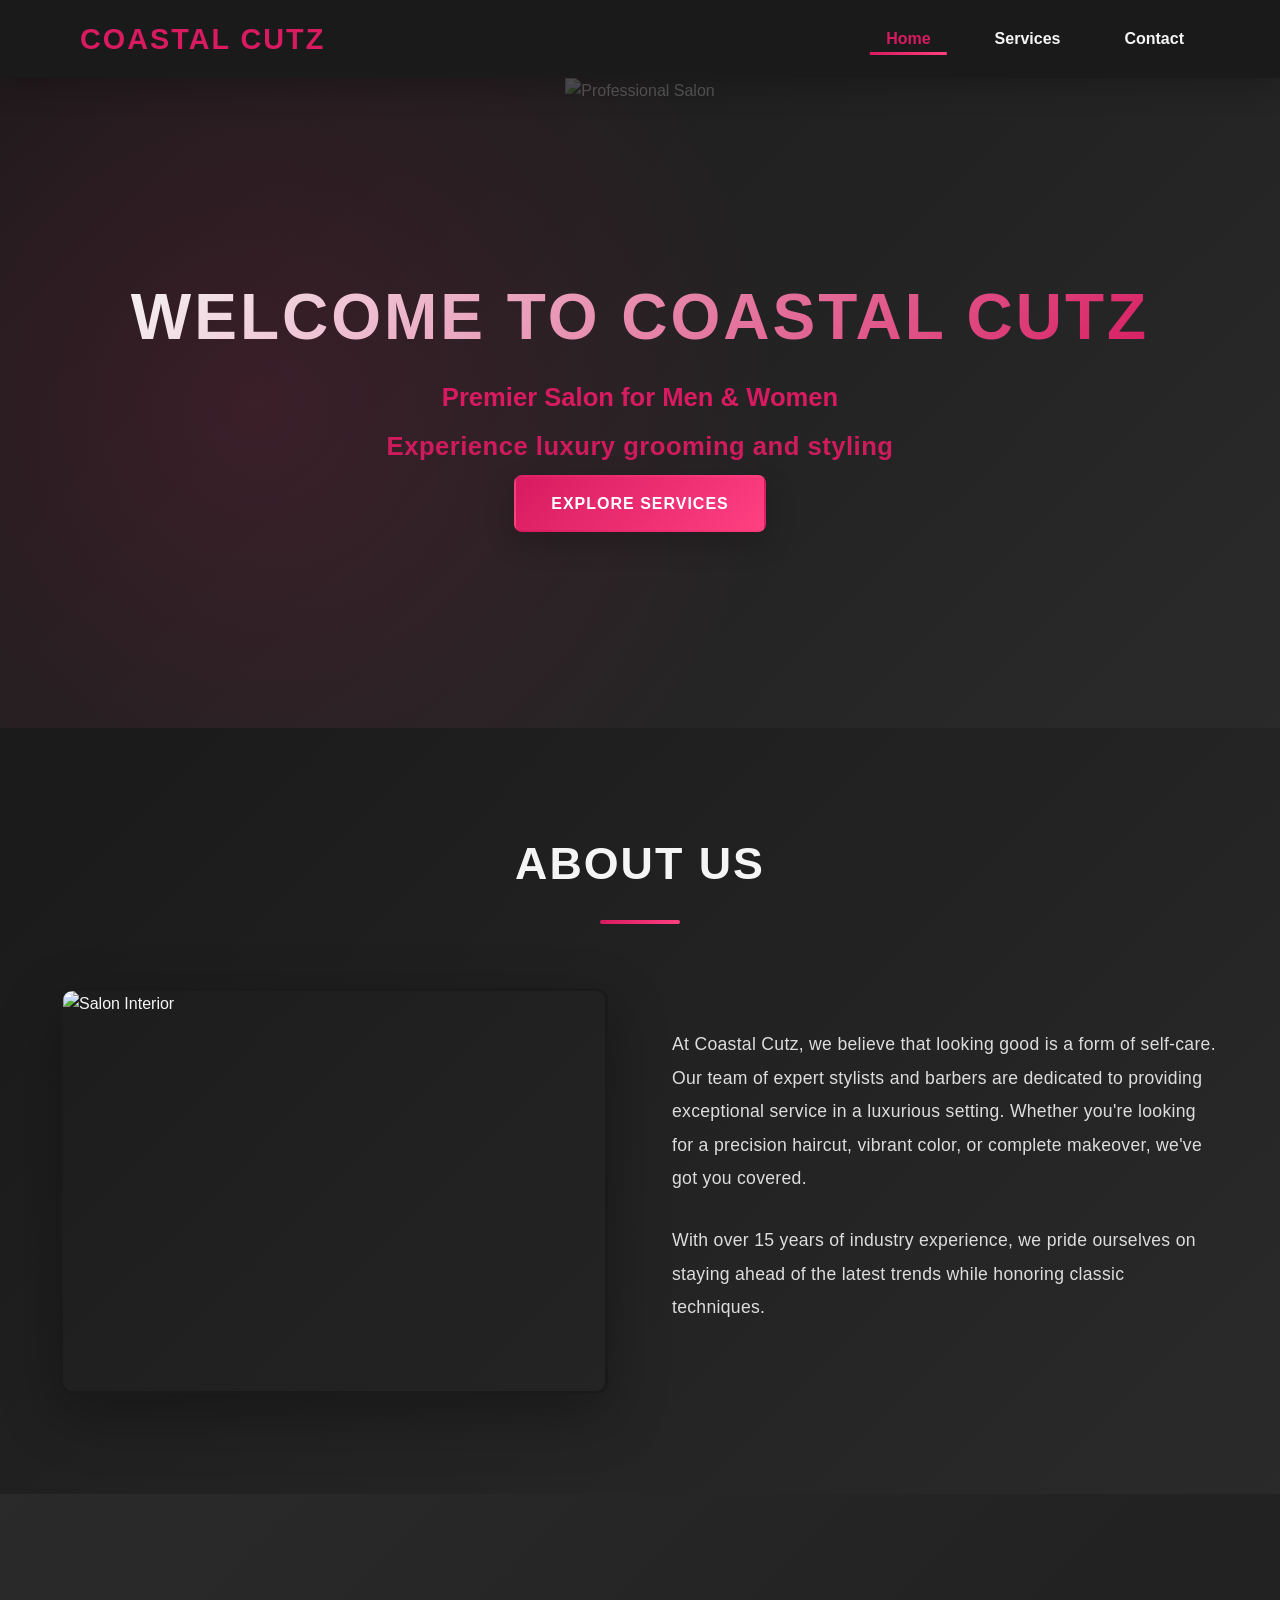
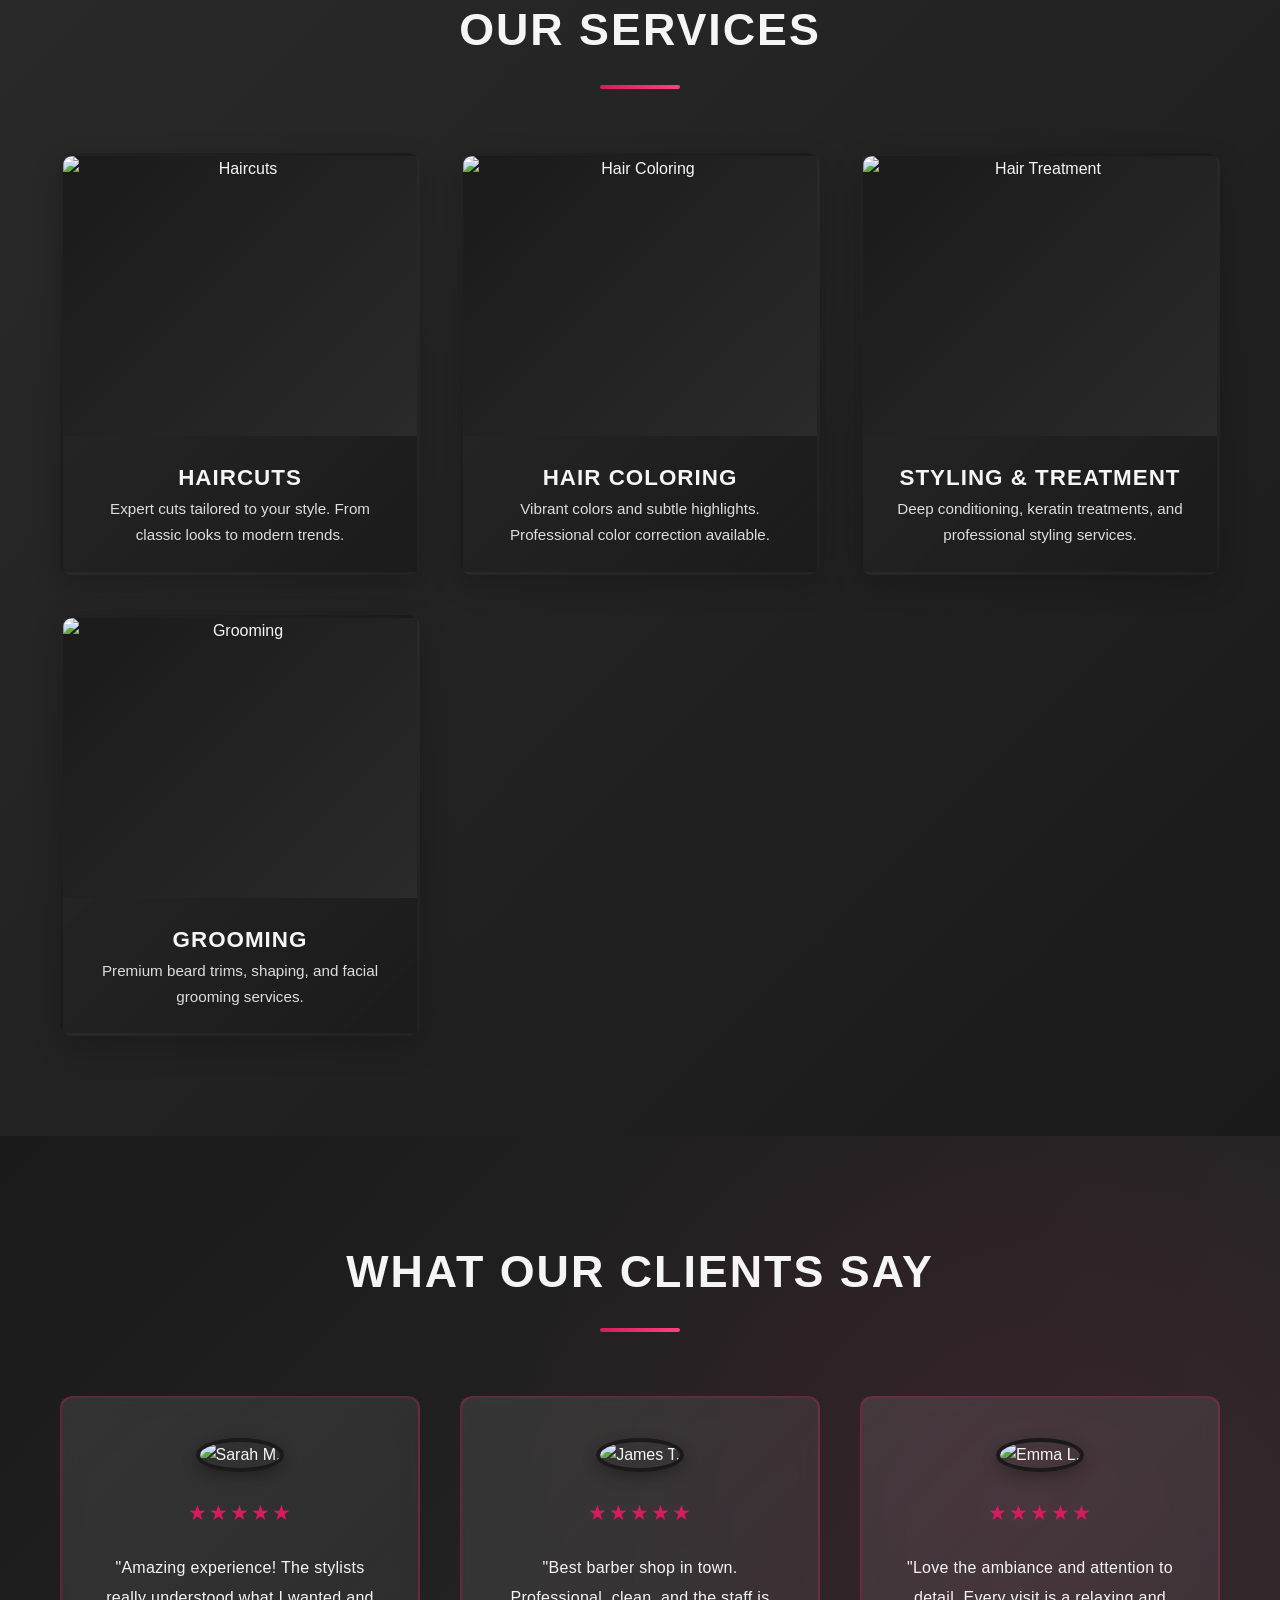
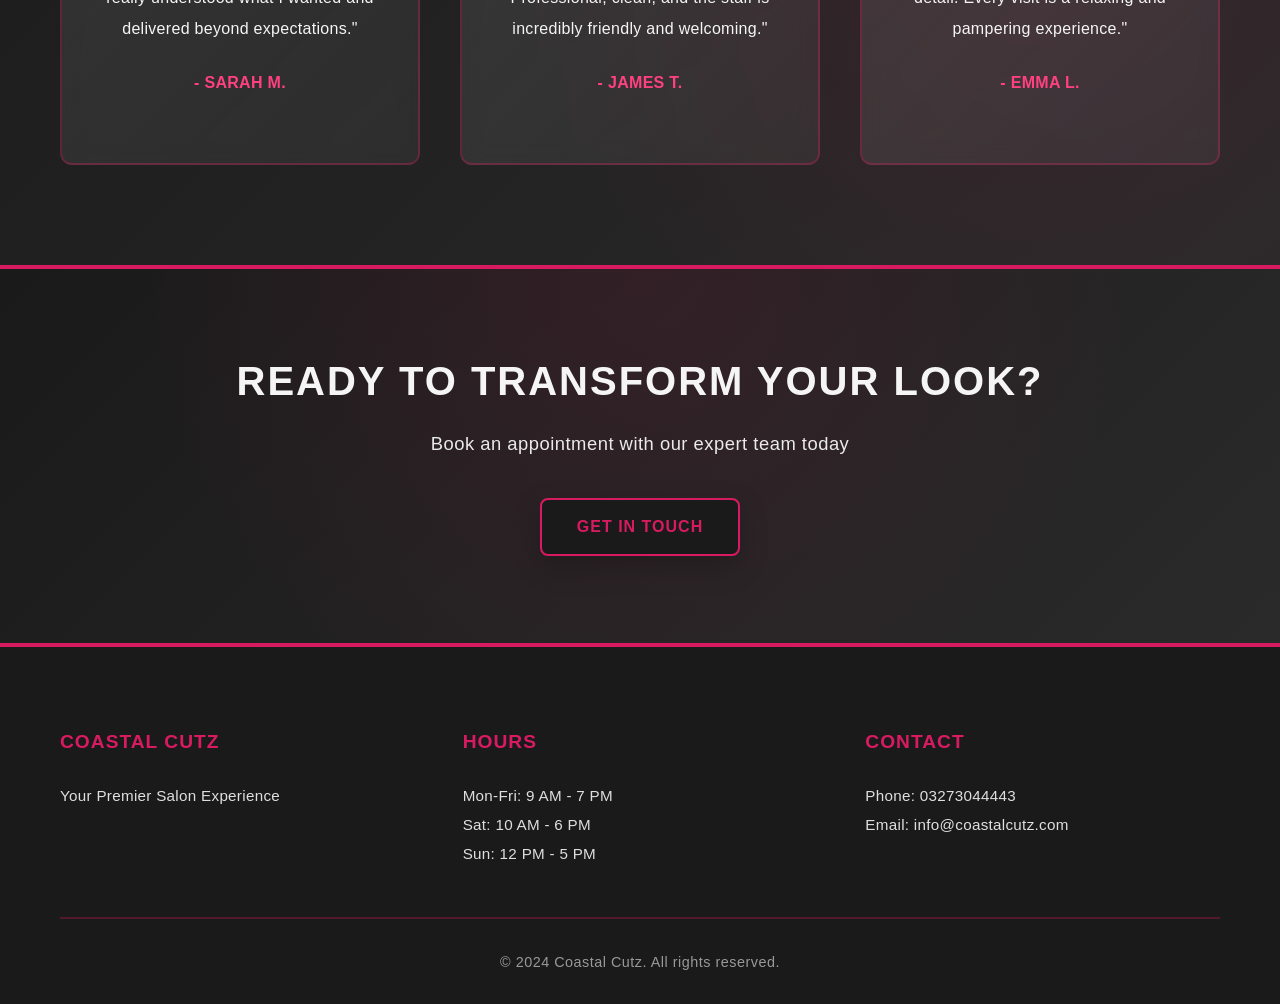
==== index.html @ 91ea7b41 "Add website files" ====
<!DOCTYPE html>
<html lang="en">
<head>
    <meta charset="UTF-8">
    <meta name="viewport" content="width=device-width, initial-scale=1.0">
    <title>Coastal Cutz - Premium Salon</title>
    <link rel="stylesheet" href="style.css">
</head>
<body>
    <!-- Navigation -->
    <nav class="navbar">
        <div class="container">
            <div class="nav-wrapper">
                <div class="logo">
                    <h1>Coastal Cutz</h1>
                </div>
                <ul class="nav-menu">
                    <li><a href="index.html" class="active">Home</a></li>
                    <li><a href="services.html">Services</a></li>
                    <li><a href="contact.html">Contact</a></li>
                </ul>
            </div>
        </div>
    </nav>

    <!-- Hero Section -->
    <section class="hero">
        <div class="hero-background">
            <img src="https://images.unsplash.com/photo-1521746727202-7d9c63fcb739?w=1200&h=600&fit=crop" alt="Professional Salon" class="hero-image">
        </div>
        <div class="hero-content">
            <h2>Welcome to Coastal Cutz</h2>
            <p>Premier Salon for Men & Women</p>
            <p class="hero-subtitle">Experience luxury grooming and styling</p>
            <a href="services.html" class="btn btn-primary">Explore Services</a>
        </div>
    </section>

    <!-- About Section -->
    <section class="about">
        <div class="container">
            <h2>About Us</h2>
            <div class="about-content">
                <div class="about-image">
                    <img src="https://encrypted-tbn0.gstatic.com/images?q=tbn:ANd9GcQ42-ff3yVaT649F2dZCMW-TjVse6VaEpoH-42T3iU068c9ODdJbqHAvAtZ&s=10" alt="Salon Interior" class="about-img">
                </div>
                <div class="about-text">
                    <p>At Coastal Cutz, we believe that looking good is a form of self-care. Our team of expert stylists and barbers are dedicated to providing exceptional service in a luxurious setting. Whether you're looking for a precision haircut, vibrant color, or complete makeover, we've got you covered.</p>
                    <p>With over 15 years of industry experience, we pride ourselves on staying ahead of the latest trends while honoring classic techniques.</p>
                </div>
            </div>
        </div>
    </section>

    <!-- Featured Services -->
    <section class="featured-services">
        <div class="container">
            <h2>Our Services</h2>
            <div class="services-grid">
                <div class="service-card">
                    <div class="service-image">
                        <img src="https://i0.wp.com/bekkybarber.com/ae/wp-content/uploads/sites/2/2023/09/Hair-cut-barber-shop-salon-scaled.jpg?fit=2560%2C1706&ssl=1" alt="Haircuts">
                    </div>
                    <h3>Haircuts</h3>
                    <p>Expert cuts tailored to your style. From classic looks to modern trends.</p>
                </div>
                <div class="service-card">
                    <div class="service-image">
                        <img src="https://static.vecteezy.com/system/resources/thumbnails/061/216/918/small/hair-coloring-process-takes-place-in-a-modern-salon-with-skilled-stylist-photo.jpg" alt="Hair Coloring">
                    </div>
                    <h3>Hair Coloring</h3>
                    <p>Vibrant colors and subtle highlights. Professional color correction available.</p>
                </div>
                <div class="service-card">
                    <div class="service-image">
                        <img src="https://encrypted-tbn0.gstatic.com/images?q=tbn:ANd9GcR7zD65cLt8cj9C5zn9Dy7eNEsxgOGthj_6JbbypFxTLQ&s=10" alt="Hair Treatment">
                    </div>
                    <h3>Styling & Treatment</h3>
                    <p>Deep conditioning, keratin treatments, and professional styling services.</p>
                </div>
                <div class="service-card">
                    <div class="service-image">
                        <img src="https://img.magnific.com/free-photo/man-barbershop-salon-doing-haircut-beard-trim_1303-20953.jpg?semt=ais_hybrid&w=740&q=80" alt="Grooming">
                    </div>
                    <h3>Grooming</h3>
                    <p>Premium beard trims, shaping, and facial grooming services.</p>
                </div>
            </div>
        </div>
    </section>

    <!-- Testimonials -->
    <section class="testimonials">
        <div class="container">
            <h2>What Our Clients Say</h2>
            <div class="testimonials-grid">
                <div class="testimonial-card">
                    <img src="https://images.unsplash.com/photo-1494790108377-be9c29b29330?w=100&h=100&fit=crop" alt="Sarah M." class="testimonial-avatar">
                    <div class="stars">★★★★★</div>
                    <p>"Amazing experience! The stylists really understood what I wanted and delivered beyond expectations."</p>
                    <p class="author">- Sarah M.</p>
                </div>
                <div class="testimonial-card">
                    <img src="https://images.unsplash.com/photo-1507003211169-0a1dd7228f2d?w=100&h=100&fit=crop" alt="James T." class="testimonial-avatar">
                    <div class="stars">★★★★★</div>
                    <p>"Best barber shop in town. Professional, clean, and the staff is incredibly friendly and welcoming."</p>
                    <p class="author">- James T.</p>
                </div>
                <div class="testimonial-card">
                    <img src="https://images.unsplash.com/photo-1438761681033-6461ffad8d80?w=100&h=100&fit=crop" alt="Emma L." class="testimonial-avatar">
                    <div class="stars">★★★★★</div>
                    <p>"Love the ambiance and attention to detail. Every visit is a relaxing and pampering experience."</p>
                    <p class="author">- Emma L.</p>
                </div>
            </div>
        </div>
    </section>

    <!-- CTA Section -->
    <section class="cta">
        <div class="container">
            <h2>Ready to Transform Your Look?</h2>
            <p>Book an appointment with our expert team today</p>
            <a href="contact.html" class="btn btn-secondary">Get In Touch</a>
        </div>
    </section>

    <!-- Footer -->
    <footer class="footer">
        <div class="container">
            <div class="footer-content">
                <div class="footer-section">
                    <h4>Coastal Cutz</h4>
                    <p>Your Premier Salon Experience</p>
                </div>
                <div class="footer-section">
                    <h4>Hours</h4>
                    <p>Mon-Fri: 9 AM - 7 PM<br>Sat: 10 AM - 6 PM<br>Sun: 12 PM - 5 PM</p>
                </div>
                <div class="footer-section">
                    <h4>Contact</h4>
                    <p>Phone: 03273044443<br>Email: info@coastalcutz.com</p>
                </div>
            </div>
            <div class="footer-bottom">
                <p>&copy; 2024 Coastal Cutz. All rights reserved.</p>
            </div>
        </div>
    </footer>
</body>
</html>
---- style.css ----
/* ===== Root Variables ===== */
:root {
    --primary-color: #1a1a1a;
    --secondary-color: #D81B60;
    --accent-color: #ff4081;
    --light-text: #f5f5f5;
    --dark-text: #333;
    --light-bg: #f9f9f9;
    --transition: all 0.3s cubic-bezier(0.25, 0.46, 0.45, 0.94);
    --shadow: 0 10px 30px rgba(0, 0, 0, 0.2);
    --shadow-lg: 0 20px 60px rgba(0, 0, 0, 0.3);
}

/* ===== Global Styles ===== */
* {
    margin: 0;
    padding: 0;
    box-sizing: border-box;
}

html {
    scroll-behavior: smooth;
}

body {
    font-family: 'Segoe UI', Tahoma, Geneva, Verdana, sans-serif;
    line-height: 1.6;
    color: var(--light-text);
    background-color: var(--primary-color);
    overflow-x: hidden;
}

.container {
    max-width: 1200px;
    margin: 0 auto;
    padding: 0 20px;
}

/* ===== Navigation ===== */
.navbar {
    background-color: var(--primary-color);
    padding: 1rem 0;
    position: sticky;
    top: 0;
    z-index: 1000;
    box-shadow: var(--shadow);
    transition: var(--transition);
}

.navbar:hover {
    box-shadow: var(--shadow-lg);
}

.nav-wrapper {
    display: flex;
    justify-content: space-between;
    align-items: center;
    max-width: 1200px;
    margin: 0 auto;
    padding: 0 20px;
}

.logo h1 {
    color: var(--secondary-color);
    font-size: 1.8rem;
    font-weight: 700;
    letter-spacing: 2px;
    text-transform: uppercase;
    transition: var(--transition);
}

.logo h1:hover {
    text-shadow: 0 0 10px var(--secondary-color);
    transform: scale(1.05);
}

.nav-menu {
    display: flex;
    list-style: none;
    gap: 2rem;
}

.nav-menu a {
    color: var(--light-text);
    text-decoration: none;
    font-weight: 600;
    padding: 0.5rem 1rem;
    border-bottom: 3px solid transparent;
    transition: var(--transition);
    position: relative;
}

.nav-menu a::after {
    content: '';
    position: absolute;
    bottom: 0;
    left: 50%;
    width: 0;
    height: 3px;
    background: linear-gradient(90deg, var(--secondary-color), var(--accent-color));
    transition: var(--transition);
    transform: translateX(-50%);
}

.nav-menu a:hover::after,
.nav-menu a.active::after {
    width: 100%;
}

.nav-menu a:hover,
.nav-menu a.active {
    color: var(--secondary-color);
}

/* ===== Hero Section ===== */
.hero {
    background: linear-gradient(135deg, var(--primary-color) 0%, #2a2a2a 100%);
    color: var(--light-text);
    padding: 120px 20px;
    text-align: center;
    position: relative;
    overflow: hidden;
    min-height: 650px;
    display: flex;
    align-items: center;
    justify-content: center;
}

.hero-background {
    position: absolute;
    top: 0;
    left: 0;
    right: 0;
    bottom: 0;
    overflow: hidden;
    z-index: 0;
}

.hero-image {
    width: 100%;
    height: 100%;
    object-fit: cover;
    object-position: center;
    opacity: 0.25;
    transition: var(--transition);
}

.hero:hover .hero-image {
    opacity: 0.35;
    transform: scale(1.05);
}

.hero::before {
    content: '';
    position: absolute;
    top: 0;
    left: 0;
    right: 0;
    bottom: 0;
    background: linear-gradient(135deg, rgba(26, 26, 26, 0.8) 0%, rgba(42, 42, 42, 0.8) 100%);
    z-index: 0;
}

.hero::after {
    content: '';
    position: absolute;
    top: 0;
    left: 0;
    right: 0;
    bottom: 0;
    background: radial-gradient(circle at 20% 50%, rgba(216, 27, 96, 0.15) 0%, transparent 50%);
    z-index: 0;
}

.hero-content {
    position: relative;
    z-index: 1;
    animation: slideUpIn 0.8s ease-out;
}

@keyframes slideUpIn {
    from {
        opacity: 0;
        transform: translateY(30px);
    }
    to {
        opacity: 1;
        transform: translateY(0);
    }
}

.hero h2 {
    font-size: 4rem;
    margin-bottom: 0.5rem;
    font-weight: 700;
    letter-spacing: 3px;
    text-transform: uppercase;
    background: linear-gradient(135deg, var(--light-text) 0%, var(--secondary-color) 100%);
    -webkit-background-clip: text;
    -webkit-text-fill-color: transparent;
    background-clip: text;
}

.hero p {
    font-size: 1.6rem;
    margin-bottom: 0.5rem;
    color: var(--secondary-color);
    font-weight: 600;
}

.hero-subtitle {
    font-size: 1.2rem;
    color: var(--light-text);
    margin-bottom: 2.5rem;
    opacity: 0.95;
    letter-spacing: 0.5px;
}

/* ===== Buttons ===== */
.btn {
    display: inline-block;
    padding: 14px 35px;
    text-decoration: none;
    border-radius: 8px;
    font-weight: 700;
    transition: var(--transition);
    border: 2px solid transparent;
    cursor: pointer;
    font-size: 1rem;
    text-transform: uppercase;
    letter-spacing: 1px;
    box-shadow: var(--shadow);
    position: relative;
    overflow: hidden;
}

.btn::before {
    content: '';
    position: absolute;
    top: 0;
    left: -100%;
    width: 100%;
    height: 100%;
    background: rgba(255, 255, 255, 0.2);
    transition: var(--transition);
    z-index: -1;
}

.btn:hover::before {
    left: 100%;
}

.btn-primary {
    background: linear-gradient(135deg, var(--secondary-color) 0%, var(--accent-color) 100%);
    color: white;
}

.btn-primary:hover {
    transform: translateY(-3px);
    box-shadow: var(--shadow-lg);
}

.btn-primary:active {
    transform: translateY(-1px);
}

.btn-secondary {
    background-color: var(--primary-color);
    color: var(--secondary-color);
    border: 2px solid var(--secondary-color);
}

.btn-secondary:hover {
    background: linear-gradient(135deg, var(--secondary-color) 0%, var(--accent-color) 100%);
    color: white;
    transform: translateY(-3px);
    box-shadow: var(--shadow-lg);
}

/* ===== About Section ===== */
.about {
    padding: 100px 20px;
    background: linear-gradient(135deg, var(--primary-color) 0%, #2a2a2a 100%);
}

.about h2 {
    font-size: 2.8rem;
    text-align: center;
    margin-bottom: 4rem;
    color: var(--light-text);
    position: relative;
    padding-bottom: 1.5rem;
    text-transform: uppercase;
    letter-spacing: 2px;
}

.about h2::after {
    content: '';
    position: absolute;
    bottom: 0;
    left: 50%;
    transform: translateX(-50%);
    width: 80px;
    height: 4px;
    background: linear-gradient(90deg, var(--secondary-color), var(--accent-color));
    border-radius: 2px;
}

.about-content {
    display: grid;
    grid-template-columns: 1fr 1fr;
    gap: 4rem;
    align-items: center;
}

.about-image {
    overflow: hidden;
    border-radius: 12px;
    box-shadow: var(--shadow-lg);
    border: 3px solid var(--primary-color);
    transition: var(--transition);
}

.about-image:hover {
    transform: translateY(-10px);
    box-shadow: 0 25px 50px rgba(216, 27, 96, 0.3);
    border-color: var(--accent-color);
}

.about-img {
    width: 100%;
    height: 100%;
    object-fit: cover;
    object-position: center;
    transition: var(--transition);
    display: block;
    min-height: 400px;
}

.about-image:hover .about-img {
    transform: scale(1.08);
}

.about-text p {
    font-size: 1.1rem;
    line-height: 1.9;
    color: #ddd;
    margin-bottom: 1.8rem;
    letter-spacing: 0.3px;
}

/* ===== Featured Services ===== */
.featured-services {
    padding: 100px 20px;
    background: linear-gradient(135deg, #2a2a2a 0%, var(--primary-color) 100%);
}

.featured-services h2 {
    font-size: 2.8rem;
    text-align: center;
    margin-bottom: 4rem;
    color: var(--light-text);
    position: relative;
    padding-bottom: 1.5rem;
    text-transform: uppercase;
    letter-spacing: 2px;
}

.featured-services h2::after {
    content: '';
    position: absolute;
    bottom: 0;
    left: 50%;
    transform: translateX(-50%);
    width: 80px;
    height: 4px;
    background: linear-gradient(90deg, var(--secondary-color), var(--accent-color));
    border-radius: 2px;
}

.services-grid {
    display: grid;
    grid-template-columns: repeat(auto-fit, minmax(300px, 1fr));
    gap: 2.5rem;
}

.service-card {
    background: linear-gradient(135deg, rgba(42, 42, 42, 0.8) 0%, rgba(26, 26, 26, 0.9) 100%);
    color: var(--light-text);
    border-radius: 12px;
    text-align: center;
    transition: var(--transition);
    border: 3px solid transparent;
    overflow: hidden;
    box-shadow: var(--shadow);
}

.service-card:hover {
    transform: translateY(-15px) scale(1.02);
    border-color: var(--secondary-color);
    box-shadow: var(--shadow-lg);
}

.service-image {
    width: 100%;
    height: 280px;
    overflow: hidden;
    background: linear-gradient(135deg, var(--primary-color) 0%, #2a2a2a 100%);
    position: relative;
}

.service-image img {
    width: 100%;
    height: 100%;
    object-fit: cover;
    object-position: center;
    transition: var(--transition);
    display: block;
}

.service-card:hover .service-image img {
    transform: scale(1.15) rotate(2deg);
}

.service-card h3 {
    padding: 1.5rem 1.5rem 0;
    font-size: 1.4rem;
    font-weight: 700;
    text-transform: uppercase;
    letter-spacing: 1px;
}

.service-card p {
    padding: 0 1.5rem 1.5rem;
    font-size: 0.95rem;
    color: #ddd;
    line-height: 1.7;
}

/* ===== Testimonials ===== */
.testimonials {
    padding: 100px 20px;
    background: linear-gradient(135deg, var(--primary-color) 0%, #2a2a2a 100%);
    color: var(--light-text);
    position: relative;
    overflow: hidden;
}

.testimonials::before {
    content: '';
    position: absolute;
    top: 0;
    left: 0;
    right: 0;
    bottom: 0;
    background: radial-gradient(circle at 80% 50%, rgba(216, 27, 96, 0.1) 0%, transparent 50%);
    pointer-events: none;
}

.testimonials h2 {
    font-size: 2.8rem;
    text-align: center;
    margin-bottom: 4rem;
    color: var(--light-text);
    position: relative;
    padding-bottom: 1.5rem;
    text-transform: uppercase;
    letter-spacing: 2px;
}

.testimonials h2::after {
    content: '';
    position: absolute;
    bottom: 0;
    left: 50%;
    transform: translateX(-50%);
    width: 80px;
    height: 4px;
    background: linear-gradient(90deg, var(--secondary-color), var(--accent-color));
    border-radius: 2px;
}

.testimonials-grid {
    display: grid;
    grid-template-columns: repeat(auto-fit, minmax(320px, 1fr));
    gap: 2.5rem;
    position: relative;
    z-index: 1;
}

.testimonial-card {
    background: linear-gradient(135deg, rgba(255, 255, 255, 0.1) 0%, rgba(255, 255, 255, 0.05) 100%);
    padding: 2.5rem;
    border-radius: 12px;
    border: 2px solid rgba(216, 27, 96, 0.3);
    transition: var(--transition);
    backdrop-filter: blur(10px);
    text-align: center;
}

.testimonial-card:hover {
    transform: translateY(-10px);
    background: linear-gradient(135deg, rgba(255, 255, 255, 0.15) 0%, rgba(255, 255, 255, 0.08) 100%);
    border-color: var(--secondary-color);
    box-shadow: 0 10px 30px rgba(216, 27, 96, 0.3);
}

.testimonial-avatar {
    width: 90px;
    height: 90px;
    border-radius: 50%;
    object-fit: cover;
    border: 4px solid var(--primary-color);
    margin-bottom: 1.5rem;
    box-shadow: 0 5px 15px rgba(0, 0, 0, 0.3);
    transition: var(--transition);
}

.testimonial-card:hover .testimonial-avatar {
    transform: scale(1.1) rotate(-5deg);
    border-color: var(--accent-color);
}

.stars {
    color: var(--secondary-color);
    font-size: 1.3rem;
    margin-bottom: 1.5rem;
    letter-spacing: 2px;
}

.testimonial-card p {
    margin-bottom: 1.5rem;
    line-height: 1.9;
    font-size: 1rem;
    letter-spacing: 0.3px;
}

.author {
    font-weight: 700;
    color: var(--accent-color);
    font-size: 0.95rem;
    text-transform: uppercase;
    letter-spacing: 1px;
}

/* ===== CTA Section ===== */
.cta {
    background: linear-gradient(135deg, var(--primary-color) 0%, #2a2a2a 100%);
    color: var(--light-text);
    padding: 80px 20px;
    text-align: center;
    border-top: 4px solid var(--secondary-color);
    border-bottom: 4px solid var(--secondary-color);
    position: relative;
    overflow: hidden;
}

.cta::before {
    content: '';
    position: absolute;
    top: 0;
    left: 0;
    right: 0;
    bottom: 0;
    background: radial-gradient(circle at 50% 0%, rgba(216, 27, 96, 0.1) 0%, transparent 70%);
    pointer-events: none;
}

.cta h2 {
    font-size: 2.5rem;
    margin-bottom: 1rem;
    position: relative;
    z-index: 1;
    text-transform: uppercase;
    letter-spacing: 2px;
    font-weight: 700;
}

.cta p {
    font-size: 1.15rem;
    margin-bottom: 2.5rem;
    opacity: 0.95;
    position: relative;
    z-index: 1;
    letter-spacing: 0.5px;
}

.cta .btn {
    position: relative;
    z-index: 1;
}

/* ===== Page Header ===== */
.page-header {
    background: linear-gradient(135deg, var(--primary-color) 0%, #2a2a2a 100%);
    color: var(--light-text);
    padding: 80px 20px;
    text-align: center;
    position: relative;
    overflow: hidden;
    min-height: 450px;
    display: flex;
    align-items: center;
    justify-content: center;
}

.header-background {
    position: absolute;
    top: 0;
    left: 0;
    right: 0;
    bottom: 0;
    overflow: hidden;
    z-index: 0;
}

.header-image {
    width: 100%;
    height: 100%;
    object-fit: cover;
    object-position: center;
    opacity: 0.2;
    transition: var(--transition);
}

.page-header:hover .header-image {
    opacity: 0.3;
}

.page-header::before {
    content: '';
    position: absolute;
    top: 0;
    left: 0;
    right: 0;
    bottom: 0;
    background: linear-gradient(135deg, rgba(26, 26, 26, 0.85) 0%, rgba(42, 42, 42, 0.85) 100%);
    z-index: 0;
}

.page-header .container {
    position: relative;
    z-index: 1;
}

.page-header h1 {
    font-size: 3.2rem;
    margin-bottom: 0.5rem;
    letter-spacing: 2px;
    text-transform: uppercase;
    font-weight: 700;
}

.page-header p {
    font-size: 1.3rem;
    color: var(--secondary-color);
    font-weight: 600;
    letter-spacing: 1px;
}

/* ===== Services Section ===== */
.services-section {
    padding: 100px 20px;
    background: linear-gradient(135deg, var(--primary-color) 0%, #2a2a2a 100%);
}

.services-section.alternate {
    background: linear-gradient(135deg, #2a2a2a 0%, var(--primary-color) 100%);
}

.section-header {
    display: grid;
    grid-template-columns: 1fr 1fr;
    gap: 4rem;
    align-items: center;
    margin-bottom: 4rem;
}

.section-header.reverse {
    grid-template-columns: 1fr 1fr;
}

.section-image {
    width: 100%;
    max-height: 380px;
    object-fit: cover;
    object-position: center;
    border-radius: 12px;
    box-shadow: var(--shadow-lg);
    border: 3px solid var(--primary-color);
    transition: var(--transition);
    display: block;
}

.section-header:hover .section-image {
    transform: scale(1.08) rotate(-1deg);
    border-color: var(--accent-color);
}

.section-text {
    padding: 2rem;
}

.section-title {
    font-size: 2.4rem;
    text-align: left;
    color: var(--light-text);
    position: relative;
    padding-bottom: 1.5rem;
    margin-bottom: 1.5rem;
    text-transform: uppercase;
    letter-spacing: 2px;
    font-weight: 700;
}

.section-title::after {
    content: '';
    position: absolute;
    bottom: 0;
    left: 0;
    width: 80px;
    height: 4px;
    background: linear-gradient(90deg, var(--secondary-color), var(--accent-color));
    border-radius: 2px;
}

.section-description {
    color: #ddd;
    font-size: 1.1rem;
    line-height: 1.8;
    letter-spacing: 0.3px;
}

.service-details-grid {
    display: grid;
    grid-template-columns: repeat(auto-fit, minmax(340px, 1fr));
    gap: 2.5rem;
}

.service-detail-card {
    padding: 0;
    border-radius: 12px;
    background: linear-gradient(135deg, rgba(42, 42, 42, 0.8) 0%, rgba(26, 26, 26, 0.9) 100%);
    border: 3px solid transparent;
    transition: var(--transition);
    box-shadow: var(--shadow);
    display: flex;
    flex-direction: column;
    overflow: hidden;
}

.service-card-image {
    width: 100%;
    height: 200px;
    object-fit: cover;
    transition: var(--transition);
}

.service-detail-card:hover .service-card-image {
    transform: scale(1.1);
}

.service-detail-card > h3,
.service-detail-card > .price,
.service-detail-card > p {
    padding: 0 2.5rem;
}

.service-detail-card > h3:first-of-type {
    padding-top: 2.5rem;
}

.services-section.alternate .service-detail-card {
    background: linear-gradient(135deg, rgba(42, 42, 42, 0.8) 0%, rgba(26, 26, 26, 0.9) 100%);
}

.service-detail-card:hover {
    border-color: var(--secondary-color);
    box-shadow: var(--shadow-lg);
    transform: translateY(-8px);
    background: linear-gradient(135deg, rgba(216, 27, 96, 0.08) 0%, rgba(255, 64, 129, 0.05) 100%);
}

.service-detail-card h3 {
    color: var(--light-text);
    font-size: 1.4rem;
    margin-bottom: 0.8rem;
    margin-top: 0;
    text-transform: uppercase;
    letter-spacing: 1px;
    font-weight: 700;
}

.service-detail-card .price {
    color: var(--secondary-color);
    font-weight: 700;
    font-size: 1.3rem;
    margin-bottom: 1.2rem;
    text-transform: uppercase;
    letter-spacing: 0.5px;
}

.service-detail-card p {
    color: #ddd;
    line-height: 1.8;
    font-size: 0.95rem;
    letter-spacing: 0.3px;
    flex-grow: 1;
    margin-bottom: 1.5rem;
}

.service-detail-card > p:last-of-type {
    padding-bottom: 2.5rem;
}

.service-detail-card .btn {
    align-self: flex-start;
    font-size: 1rem;
    padding: 16px 40px;
    margin: 0 2.5rem 2.5rem 2.5rem;
    font-weight: 700;
    text-transform: uppercase;
    letter-spacing: 1.5px;
}

/* ===== Pricing Section ===== */
.pricing-info {
    padding: 100px 20px;
    background-color: var(--light-bg);
}

.pricing-info h2 {
    font-size: 2.8rem;
    text-align: center;
    margin-bottom: 4rem;
    color: var(--primary-color);
    position: relative;
    padding-bottom: 1.5rem;
    text-transform: uppercase;
    letter-spacing: 2px;
}

.pricing-info h2::after {
    content: '';
    position: absolute;
    bottom: 0;
    left: 50%;
    transform: translateX(-50%);
    width: 80px;
    height: 4px;
    background: linear-gradient(90deg, var(--secondary-color), var(--accent-color));
    border-radius: 2px;
}

.pricing-grid {
    display: grid;
    grid-template-columns: repeat(auto-fit, minmax(320px, 1fr));
    gap: 2.5rem;
}

.pricing-card {
    background: linear-gradient(135deg, rgba(42, 42, 42, 0.8) 0%, rgba(26, 26, 26, 0.9) 100%);
    padding: 2.5rem;
    border-radius: 12px;
    text-align: center;
    border: 3px solid transparent;
    transition: var(--transition);
    box-shadow: var(--shadow);
    display: flex;
    flex-direction: column;
}

.pricing-card:hover {
    border-color: var(--secondary-color);
    box-shadow: var(--shadow-lg);
    transform: translateY(-10px);
    background: linear-gradient(135deg, rgba(216, 27, 96, 0.05) 0%, rgba(255, 64, 129, 0.03) 100%);
}

.pricing-card h3 {
    color: var(--light-text);
    font-size: 1.4rem;
    margin-bottom: 1.2rem;
    text-transform: uppercase;
    letter-spacing: 1px;
    font-weight: 700;
}

.pricing-card p {
    color: #ddd;
    line-height: 1.8;
    font-size: 0.95rem;
    letter-spacing: 0.3px;
    flex-grow: 1;
    margin-bottom: 1.5rem;
}

.pricing-card .btn {
    font-size: 1rem;
    padding: 16px 40px;
    font-weight: 700;
    text-transform: uppercase;
    letter-spacing: 1.5px;
}

/* ===== Contact Section ===== */
.contact-content {
    padding: 100px 20px;
    background-color: var(--primary-color);
}

.contact-grid {
    display: grid;
    grid-template-columns: 1fr 1fr;
    gap: 4rem;
}

.contact-form-section h2,
.contact-info-section h2 {
    font-size: 2rem;
    color: var(--primary-color);
    margin-bottom: 2.5rem;
    text-transform: uppercase;
    letter-spacing: 1px;
    font-weight: 700;
}

/* ===== Contact Form ===== */
.contact-form {
    display: flex;
    flex-direction: column;
}

.form-group {
    margin-bottom: 2rem;
}

.form-group label {
    display: block;
    margin-bottom: 0.7rem;
    color: var(--light-text);
    font-weight: 700;
    text-transform: uppercase;
    font-size: 0.9rem;
    letter-spacing: 0.5px;
}

.form-group input,
.form-group select,
.form-group textarea {
    width: 100%;
    padding: 14px 16px;
    border: 2px solid #e0e0e0;
    border-radius: 8px;
    font-family: inherit;
    font-size: 1rem;
    transition: var(--transition);
    background-color: white;
}

.form-group input:focus,
.form-group select:focus,
.form-group textarea:focus {
    outline: none;
    border-color: var(--secondary-color);
    background-color: rgba(216, 27, 96, 0.02);
    box-shadow: 0 0 0 3px rgba(216, 27, 96, 0.1);
}

/* ===== Contact Info ===== */
.info-block {
    margin-bottom: 3rem;
}

.info-block h3 {
    color: var(--secondary-color);
    margin-bottom: 1rem;
    font-size: 1.2rem;
    text-transform: uppercase;
    letter-spacing: 1px;
    font-weight: 700;
}

.info-block p,
.info-block a {
    color: #ddd;
    line-height: 1.9;
    font-size: 0.95rem;
    letter-spacing: 0.3px;
}

.info-block a {
    text-decoration: none;
    color: var(--secondary-color);
    font-weight: 700;
    transition: var(--transition);
    display: inline-block;
}

.info-block a:hover {
    color: var(--accent-color);
    transform: translateX(3px);
}

.social-links {
    display: flex;
    gap: 1.2rem;
    flex-wrap: wrap;
}

.social-link {
    display: inline-block;
    padding: 12px 24px;
    background: linear-gradient(135deg, var(--primary-color), #2a2a2a);
    color: white;
    border-radius: 8px;
    transition: var(--transition);
    font-weight: 700;
    text-transform: uppercase;
    font-size: 0.85rem;
    letter-spacing: 1px;
    border: 2px solid transparent;
    cursor: pointer;
    box-shadow: var(--shadow);
}

.social-link:hover {
    background: linear-gradient(135deg, var(--secondary-color), var(--accent-color));
    transform: translateY(-3px);
    box-shadow: var(--shadow-lg);
}

/* ===== Booking Section ===== */
.booking-section {
    background: linear-gradient(135deg, var(--primary-color) 0%, #2a2a2a 100%);
    color: var(--light-text);
    padding: 80px 20px;
    text-align: center;
    border-top: 4px solid var(--secondary-color);
    position: relative;
    overflow: hidden;
}

.booking-section::before {
    content: '';
    position: absolute;
    top: 0;
    left: 0;
    right: 0;
    bottom: 0;
    background: radial-gradient(circle at 50% 0%, rgba(216, 27, 96, 0.1) 0%, transparent 70%);
    pointer-events: none;
}

.booking-section h2 {
    font-size: 2.2rem;
    margin-bottom: 1rem;
    position: relative;
    z-index: 1;
    text-transform: uppercase;
    letter-spacing: 2px;
    font-weight: 700;
}

.booking-section p {
    font-size: 1.1rem;
    margin-bottom: 2.5rem;
    opacity: 0.95;
    position: relative;
    z-index: 1;
    letter-spacing: 0.5px;
}

.booking-section .btn {
    position: relative;
    z-index: 1;
}

/* ===== Footer ===== */
.footer {
    background-color: var(--primary-color);
    color: var(--light-text);
    padding: 80px 20px 30px;
}

.footer-content {
    display: grid;
    grid-template-columns: repeat(auto-fit, minmax(280px, 1fr));
    gap: 3rem;
    margin-bottom: 3rem;
}

.footer-section h4 {
    color: var(--secondary-color);
    margin-bottom: 1.5rem;
    font-size: 1.2rem;
    text-transform: uppercase;
    letter-spacing: 1px;
    font-weight: 700;
}

.footer-section p {
    line-height: 1.9;
    opacity: 0.9;
    font-size: 0.95rem;
    letter-spacing: 0.3px;
}

.footer-section a {
    color: var(--secondary-color);
    text-decoration: none;
    transition: var(--transition);
    font-weight: 600;
}

.footer-section a:hover {
    color: var(--accent-color);
    text-decoration: underline;
}

.footer-bottom {
    border-top: 2px solid rgba(216, 27, 96, 0.3);
    padding-top: 2rem;
    text-align: center;
    color: #999;
    font-size: 0.9rem;
    letter-spacing: 0.5px;
}

/* ===== Responsive Design ===== */
@media (max-width: 1024px) {
    .hero h2 {
        font-size: 3rem;
    }

    .about-content,
    .section-header,
    .section-header.reverse,
    .contact-grid {
        grid-template-columns: 1fr;
    }

    .section-image {
        order: -1;
        max-height: 320px;
    }

    .section-title {
        text-align: center;
    }

    .section-title::after {
        left: 50%;
        transform: translateX(-50%);
    }
}

@media (max-width: 768px) {
    .hero {
        min-height: 500px;
        padding: 80px 20px;
    }

    .hero h2 {
        font-size: 2.2rem;
    }

    .hero p {
        font-size: 1.3rem;
    }

    .hero-subtitle {
        font-size: 1rem;
        margin-bottom: 2rem;
    }

    .nav-menu {
        gap: 1rem;
        font-size: 0.9rem;
    }

    .page-header {
        min-height: 350px;
        padding: 60px 20px;
    }

    .page-header h1 {
        font-size: 2.2rem;
    }

    .page-header p {
        font-size: 1.1rem;
    }

    .about,
    .featured-services,
    .services-section,
    .pricing-info {
        padding: 70px 20px;
    }

    .about h2,
    .featured-services h2,
    .testimonials h2,
    .pricing-info h2 {
        font-size: 2rem;
        margin-bottom: 3rem;
    }

    .section-text {
        padding: 1.5rem;
    }

    .service-image {
        height: 220px;
    }

    .cta {
        padding: 60px 20px;
    }

    .cta h2 {
        font-size: 1.8rem;
    }

    .booking-section {
        padding: 60px 20px;
    }

    .booking-section h2 {
        font-size: 1.8rem;
    }

    .footer {
        padding: 60px 20px 20px;
    }
}

@media (max-width: 480px) {
    .logo h1 {
        font-size: 1.4rem;
        letter-spacing: 1px;
    }

    .nav-menu {
        gap: 0.5rem;
    }

    .nav-menu a {
        padding: 0.3rem 0.5rem;
        font-size: 0.8rem;
    }

    .hero {
        padding: 60px 15px;
        min-height: 400px;
    }

    .hero h2 {
        font-size: 1.6rem;
        letter-spacing: 1px;
    }

    .hero p {
        font-size: 1rem;
    }

    .hero-subtitle {
        font-size: 0.85rem;
        margin-bottom: 1.5rem;
    }

    .btn {
        padding: 12px 25px;
        font-size: 0.85rem;
        letter-spacing: 0.5px;
    }

    .page-header {
        min-height: 280px;
        padding: 40px 15px;
    }

    .page-header h1 {
        font-size: 1.6rem;
        letter-spacing: 1px;
    }

    .page-header p {
        font-size: 0.95rem;
    }

    .about,
    .featured-services,
    .services-section,
    .pricing-info {
        padding: 50px 15px;
    }

    .about h2,
    .featured-services h2,
    .testimonials h2,
    .pricing-info h2,
    .section-title {
        font-size: 1.4rem;
        margin-bottom: 2rem;
    }

    .service-image {
        height: 180px;
    }

    .service-detail-card,
    .pricing-card {
        padding: 1.5rem;
    }

    .service-detail-card h3,
    .pricing-card h3 {
        font-size: 1.2rem;
        margin-bottom: 0.6rem;
    }

    .service-detail-card .price {
        font-size: 1.1rem;
        margin-bottom: 1rem;
    }

    .testimonial-avatar {
        width: 70px;
        height: 70px;
    }

    .cta h2,
    .booking-section h2 {
        font-size: 1.4rem;
        margin-bottom: 0.8rem;
    }

    .contact-grid {
        gap: 2rem;
    }

    .form-group {
        margin-bottom: 1.5rem;
    }

    .form-group input,
    .form-group select,
    .form-group textarea {
        padding: 12px 14px;
        font-size: 0.95rem;
    }

    .social-links {
        gap: 0.8rem;
    }

    .social-link {
        padding: 10px 16px;
        font-size: 0.75rem;
    }

    .footer-content {
        grid-template-columns: 1fr;
        gap: 1.5rem;
    }
}
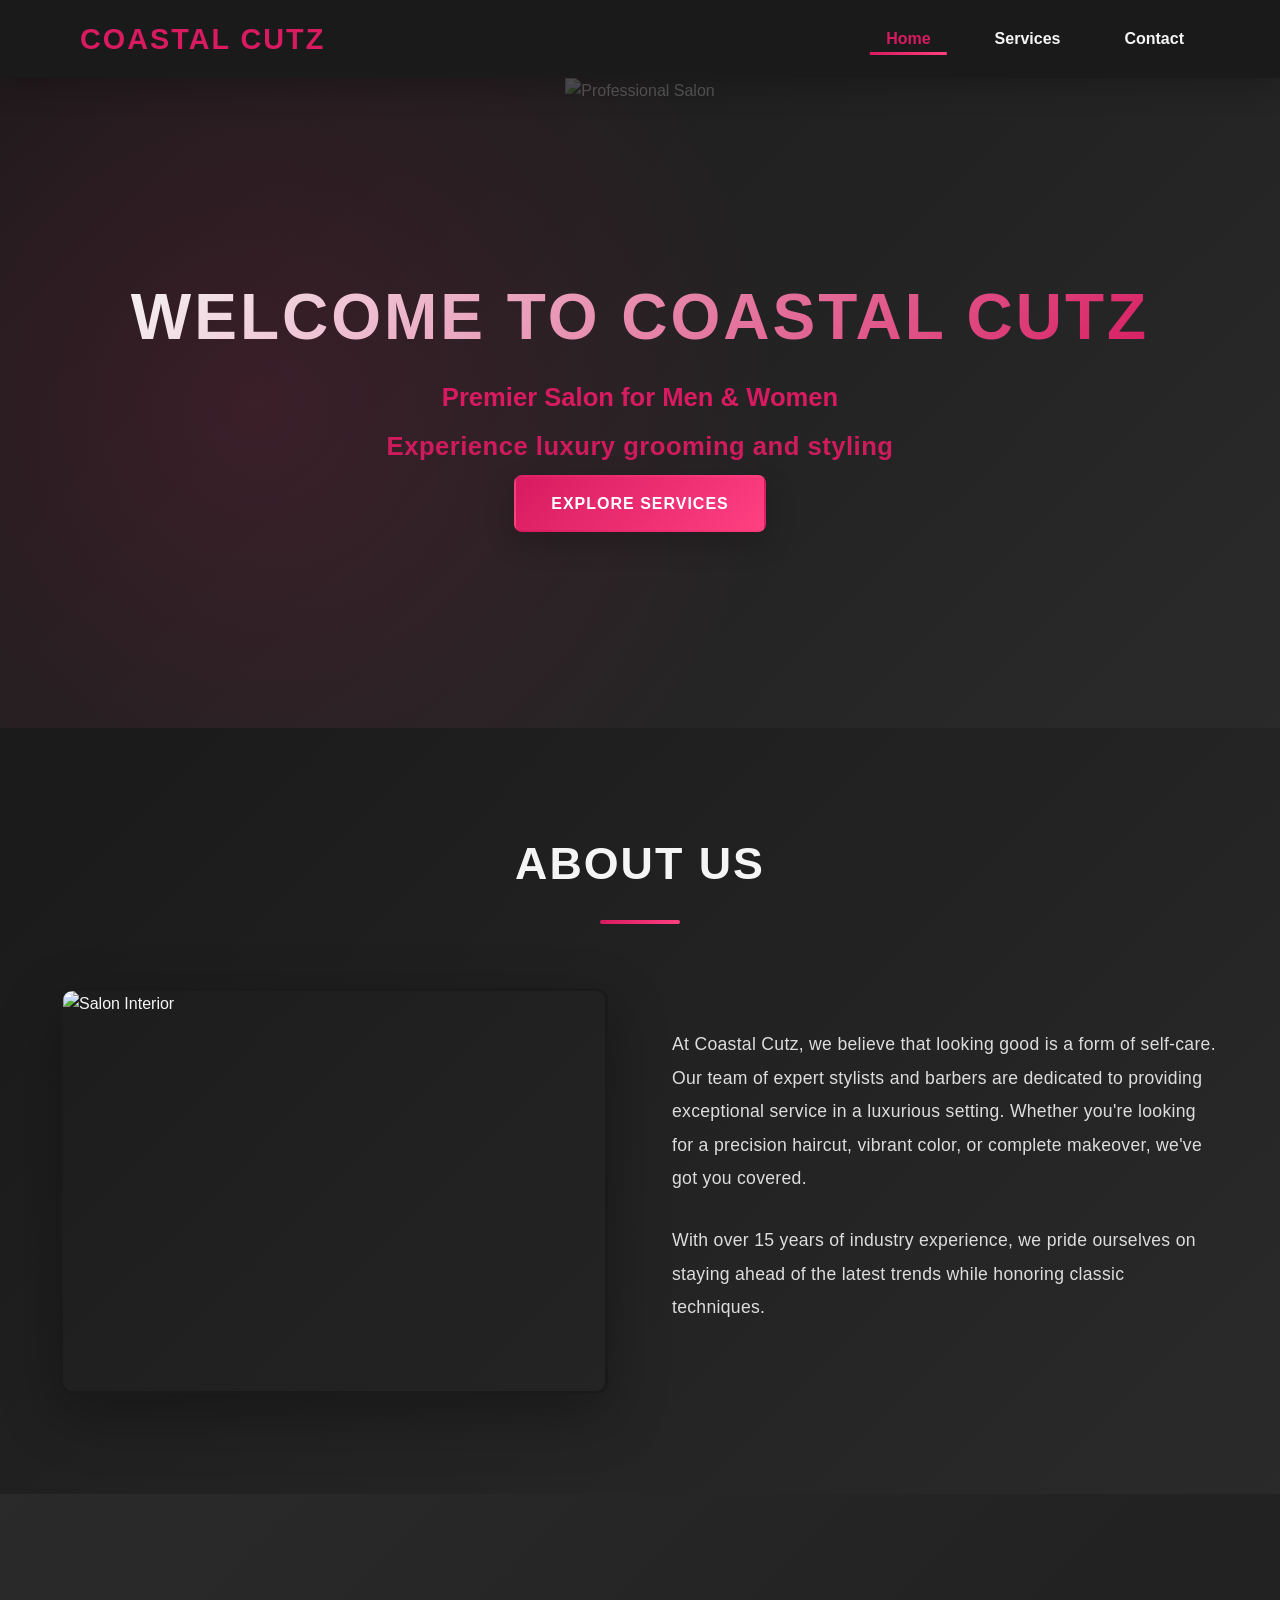
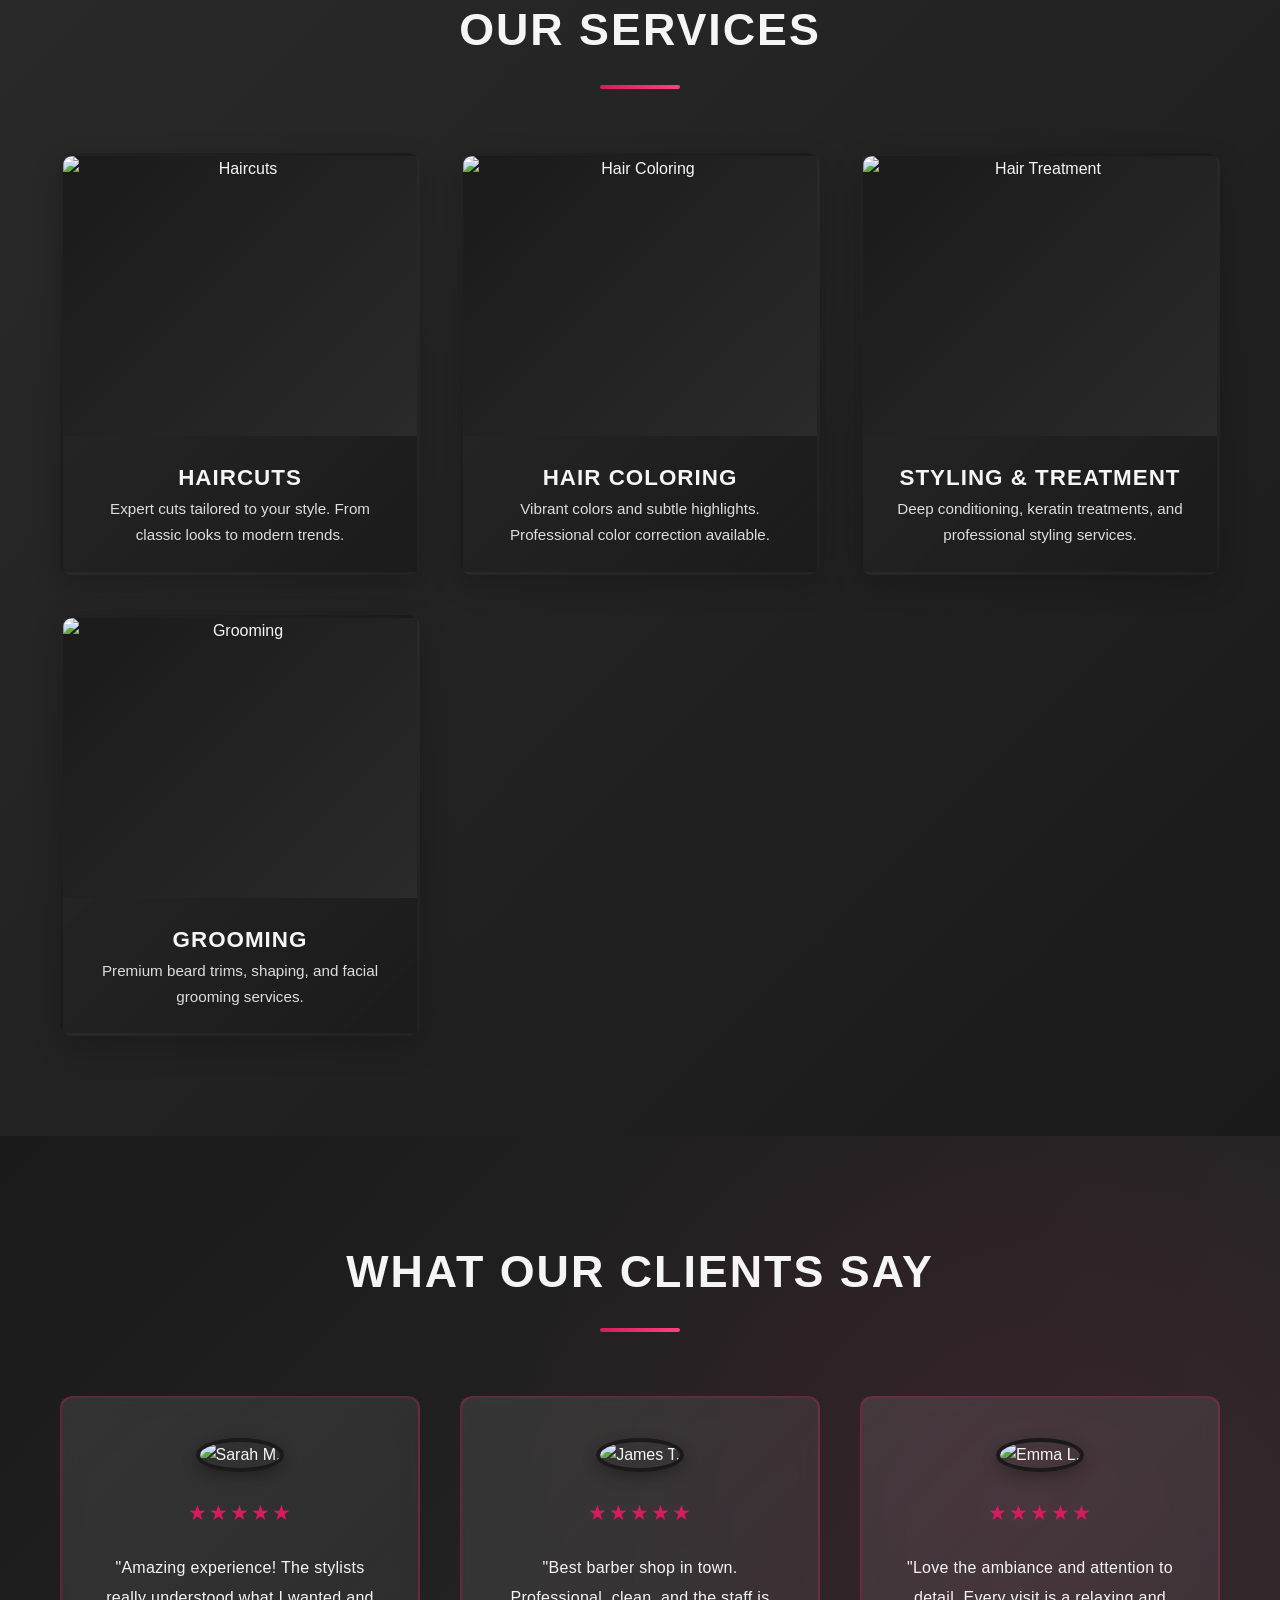
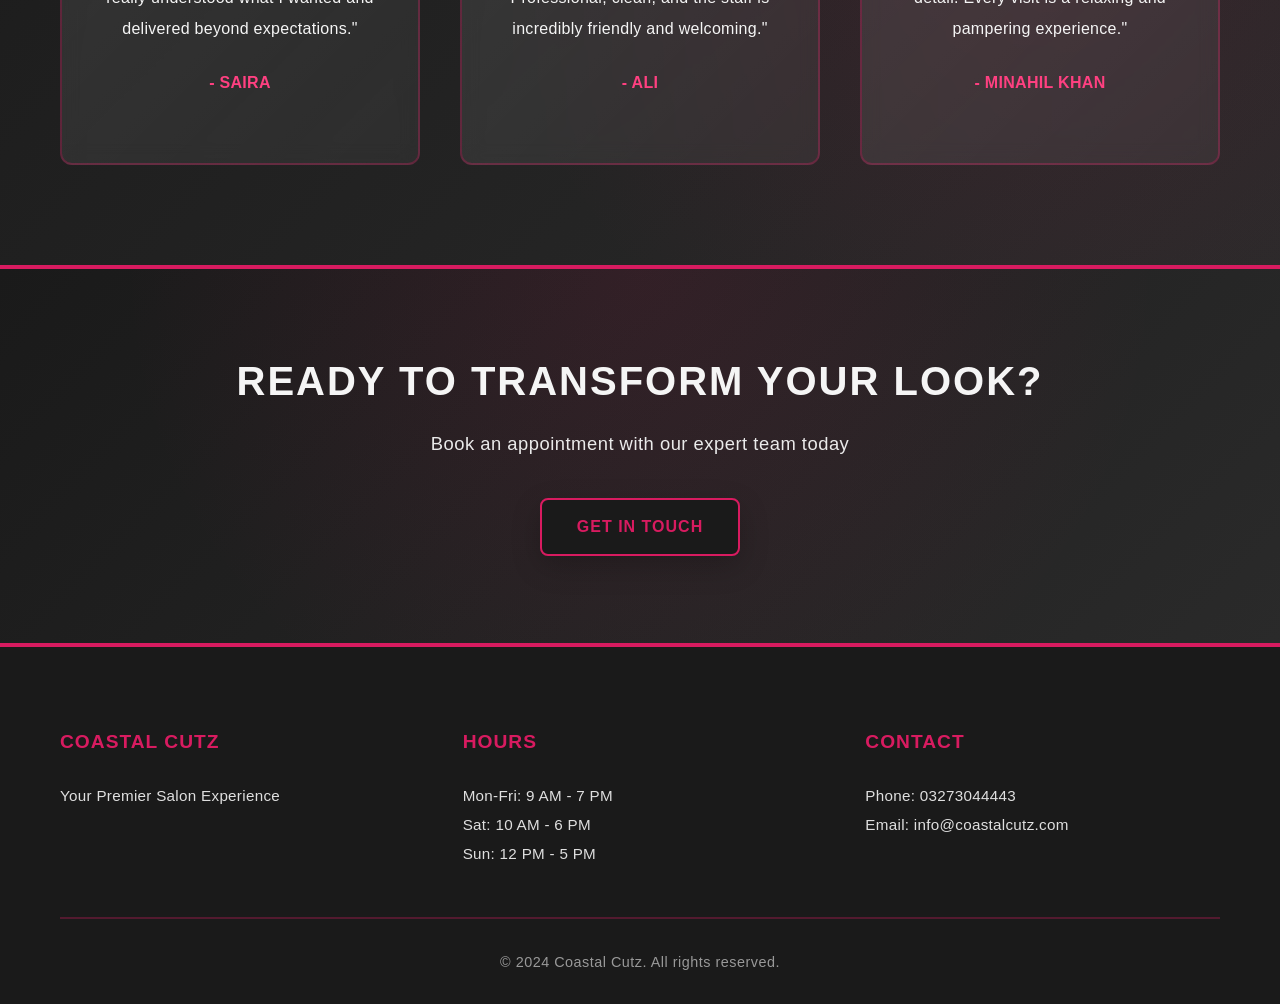
==== commit ba77255e: "Add website files" ====
--- a/index.html
+++ b/index.html
@@ -26,7 +26,7 @@
     <!-- Hero Section -->
     <section class="hero">
         <div class="hero-background">
-            <img src="https://images.unsplash.com/photo-1521746727202-7d9c63fcb739?w=1200&h=600&fit=crop" alt="Professional Salon" class="hero-image">
+            <img src="https://images.jdmagicbox.com/v2/comp/hyderabad/q7/040pxx40.xx40.170830121031.d3q7/catalogue/lakme-salon-kompally-hyderabad-beauty-salons-02r75th3yl.jpg" alt="Professional Salon" class="hero-image">
         </div>
         <div class="hero-content">
             <h2>Welcome to Coastal Cutz</h2>
@@ -98,19 +98,19 @@
                     <img src="https://images.unsplash.com/photo-1494790108377-be9c29b29330?w=100&h=100&fit=crop" alt="Sarah M." class="testimonial-avatar">
                     <div class="stars">★★★★★</div>
                     <p>"Amazing experience! The stylists really understood what I wanted and delivered beyond expectations."</p>
-                    <p class="author">- Sarah M.</p>
+                    <p class="author">- saira </p>
                 </div>
                 <div class="testimonial-card">
                     <img src="https://images.unsplash.com/photo-1507003211169-0a1dd7228f2d?w=100&h=100&fit=crop" alt="James T." class="testimonial-avatar">
                     <div class="stars">★★★★★</div>
                     <p>"Best barber shop in town. Professional, clean, and the staff is incredibly friendly and welcoming."</p>
-                    <p class="author">- James T.</p>
+                    <p class="author">- ali</p>
                 </div>
                 <div class="testimonial-card">
                     <img src="https://images.unsplash.com/photo-1438761681033-6461ffad8d80?w=100&h=100&fit=crop" alt="Emma L." class="testimonial-avatar">
                     <div class="stars">★★★★★</div>
                     <p>"Love the ambiance and attention to detail. Every visit is a relaxing and pampering experience."</p>
-                    <p class="author">- Emma L.</p>
+                    <p class="author">- minahil khan</p>
                 </div>
             </div>
         </div>
--- a/style.css
+++ b/style.css
@@ -909,6 +909,48 @@
     background-color: var(--primary-color);
 }
 
+.contact-social-top {
+    text-align: center;
+    margin-bottom: 4rem;
+    padding-bottom: 2rem;
+    border-bottom: 2px solid rgba(216, 27, 96, 0.3);
+}
+
+.contact-social-top h3 {
+    color: var(--secondary-color);
+    font-size: 1.5rem;
+    margin-bottom: 1.5rem;
+    text-transform: uppercase;
+    letter-spacing: 1px;
+    font-weight: 700;
+}
+
+.social-links-top {
+    display: flex;
+    justify-content: center;
+    gap: 1.5rem;
+    flex-wrap: wrap;
+}
+
+.social-link-btn {
+    color: var(--light-text);
+    background: linear-gradient(135deg, var(--secondary-color), var(--accent-color));
+    text-decoration: none;
+    padding: 0.8rem 2rem;
+    border-radius: 8px;
+    font-weight: 700;
+    text-transform: uppercase;
+    letter-spacing: 1px;
+    font-size: 0.9rem;
+    transition: var(--transition);
+    display: inline-block;
+}
+
+.social-link-btn:hover {
+    transform: translateY(-3px);
+    box-shadow: 0 10px 25px rgba(216, 27, 96, 0.4);
+}
+
 .contact-grid {
     display: grid;
     grid-template-columns: 1fr 1fr;
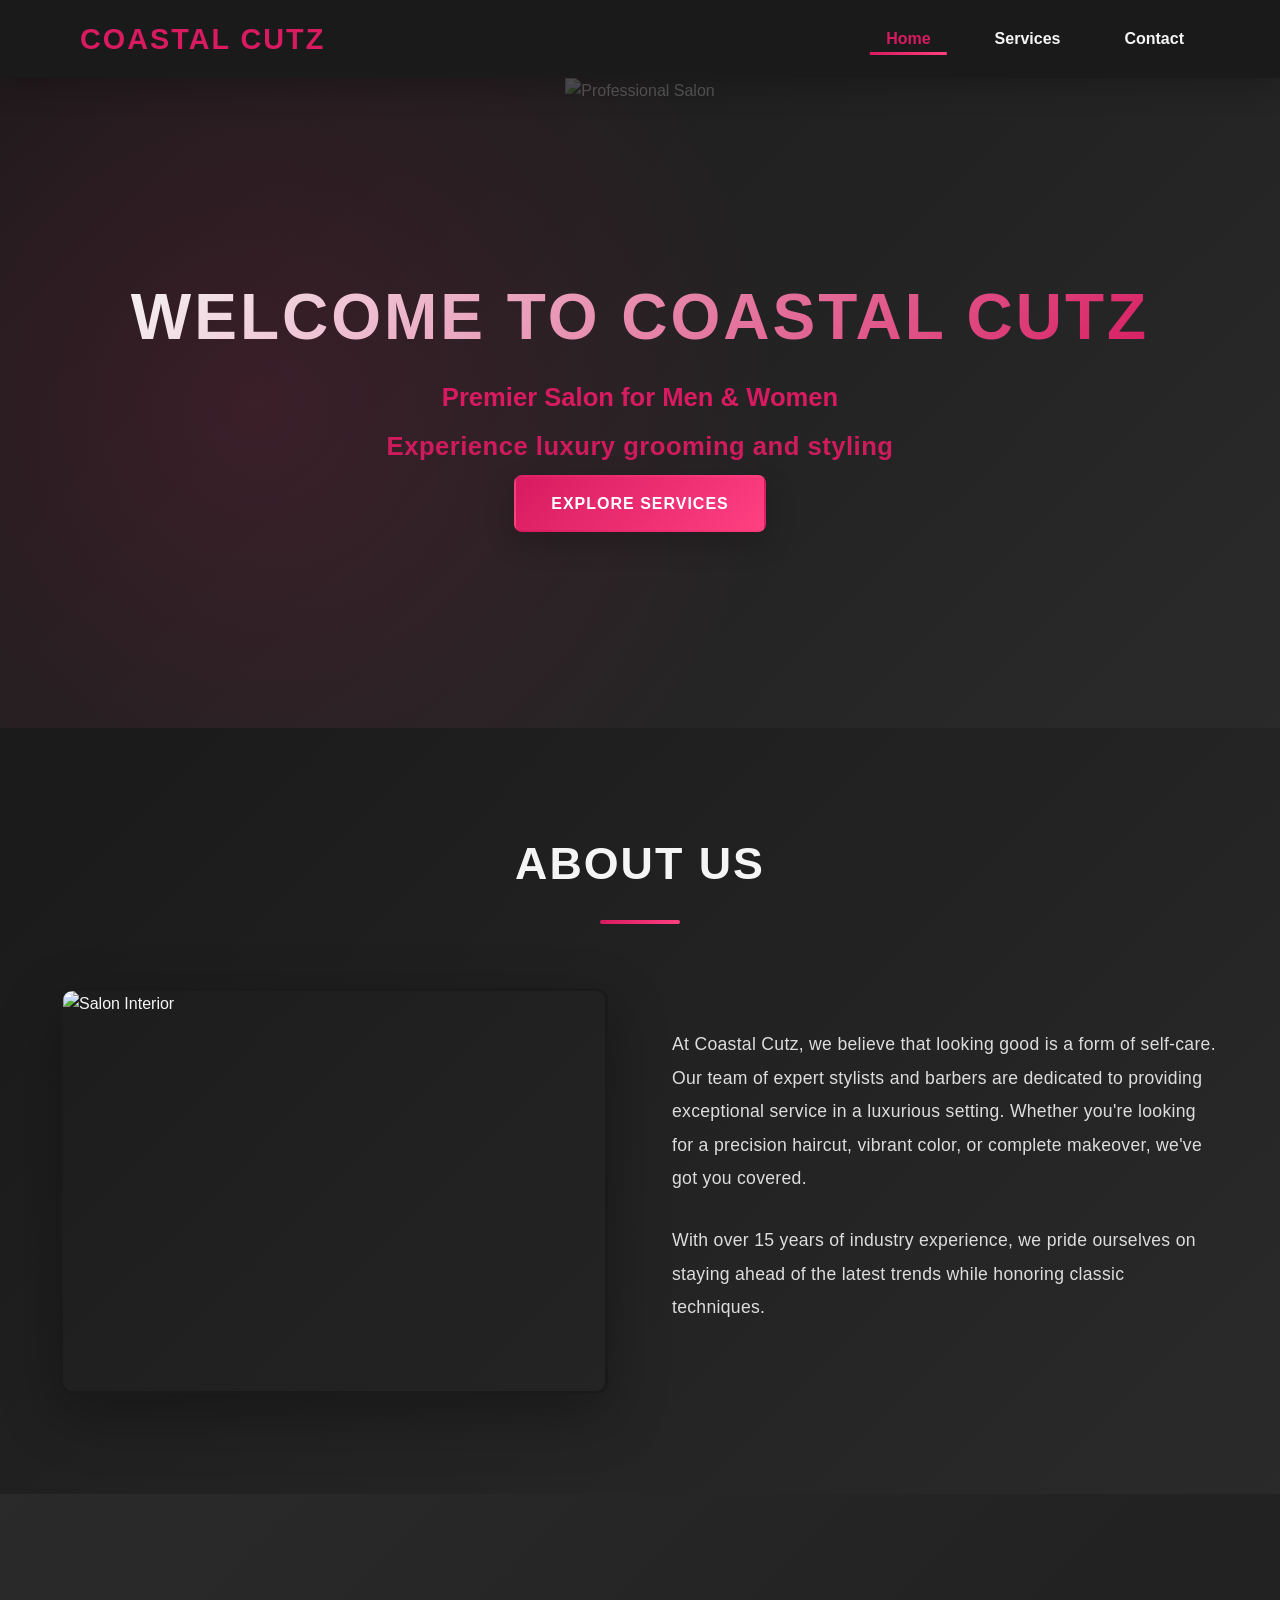
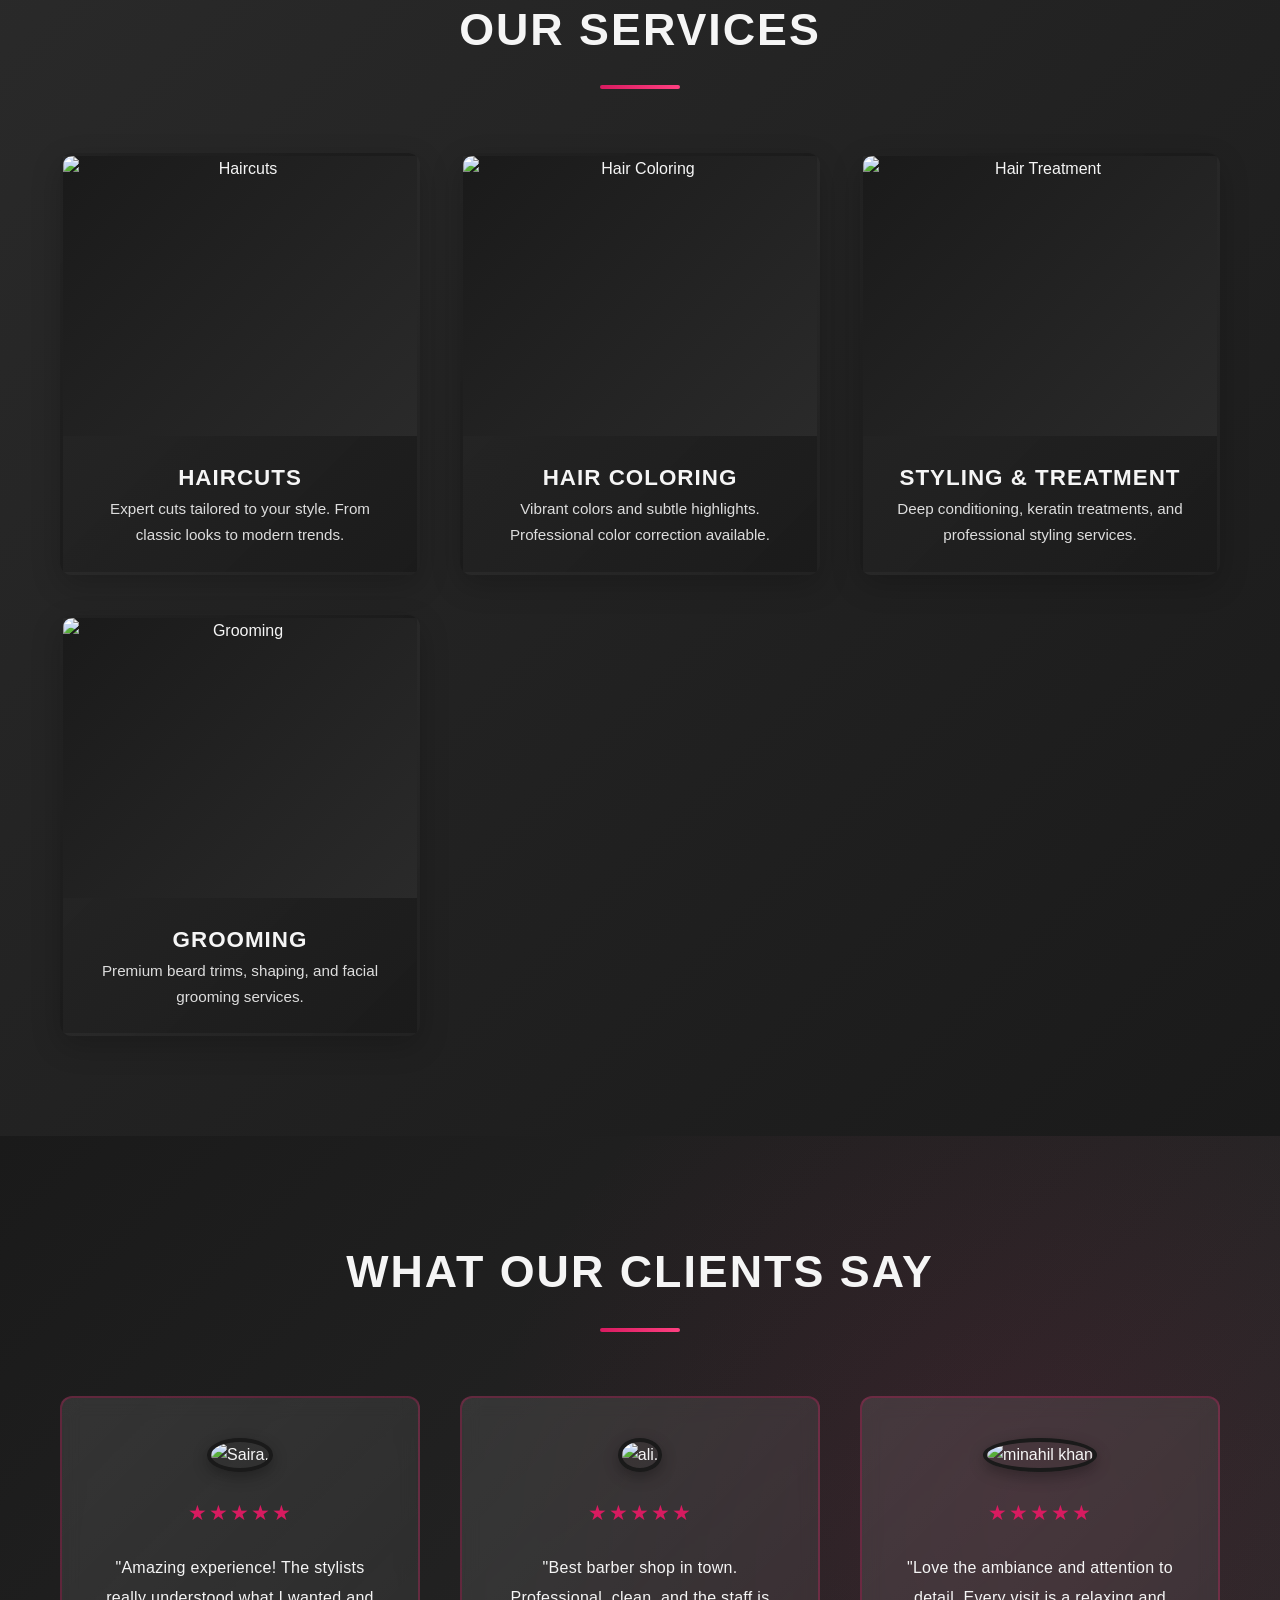
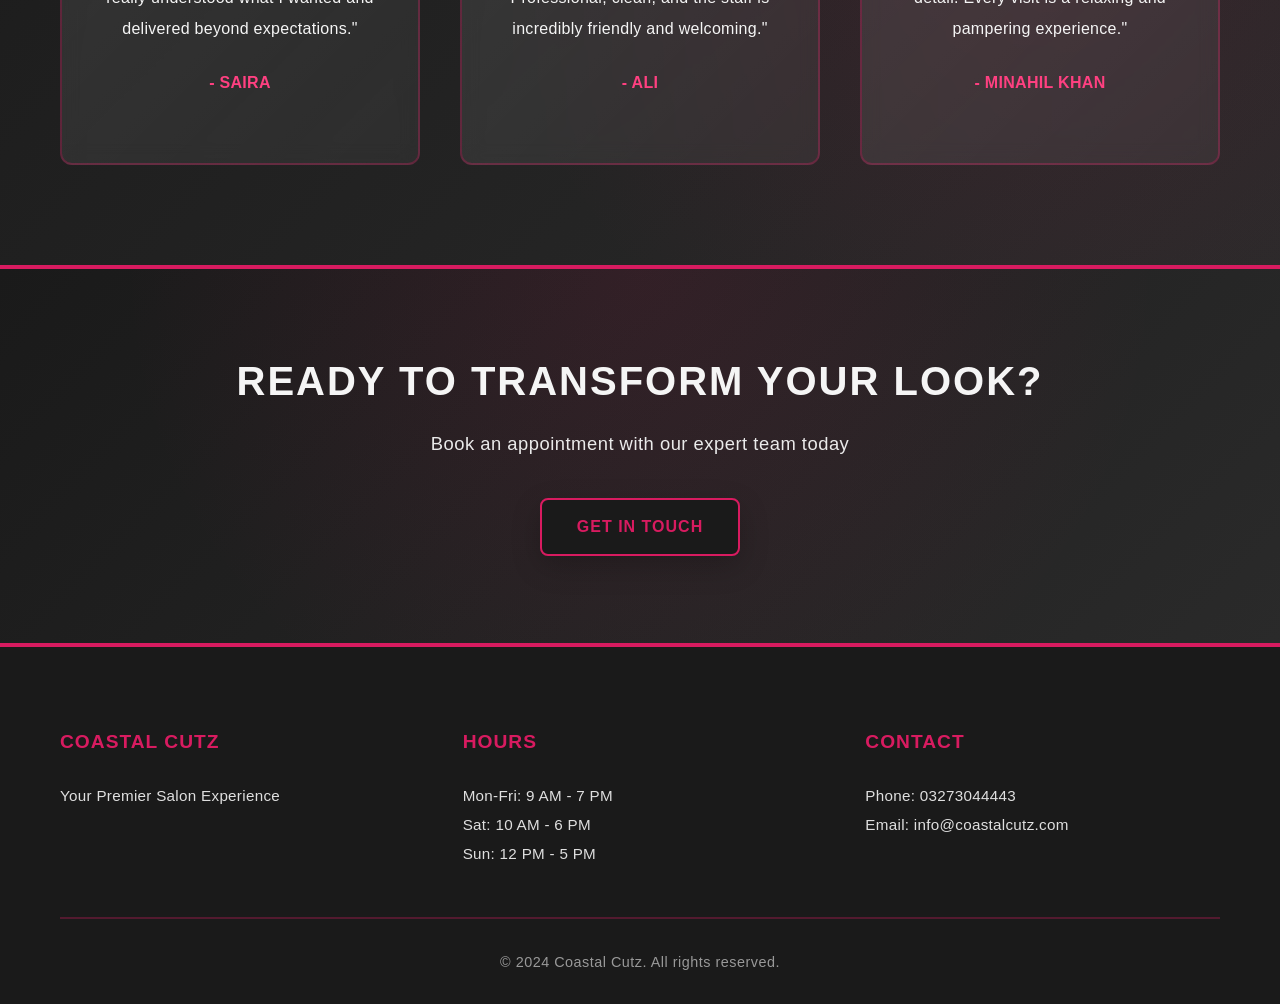
==== commit 9c3d1ed8: "Add website files" ====
--- a/index.html
+++ b/index.html
@@ -95,19 +95,19 @@
             <h2>What Our Clients Say</h2>
             <div class="testimonials-grid">
                 <div class="testimonial-card">
-                    <img src="https://images.unsplash.com/photo-1494790108377-be9c29b29330?w=100&h=100&fit=crop" alt="Sarah M." class="testimonial-avatar">
+                    <img src="https://encrypted-tbn0.gstatic.com/images?q=tbn:ANd9GcRI6mC3qN5tl5Iq-Q8Ob1h71_j2AAo2M95Ucg-W9laywl2ycjT6Kqdu2QA&s=10" alt="Saira." class="testimonial-avatar">
                     <div class="stars">★★★★★</div>
                     <p>"Amazing experience! The stylists really understood what I wanted and delivered beyond expectations."</p>
                     <p class="author">- saira </p>
                 </div>
                 <div class="testimonial-card">
-                    <img src="https://images.unsplash.com/photo-1507003211169-0a1dd7228f2d?w=100&h=100&fit=crop" alt="James T." class="testimonial-avatar">
+                    <img src="https://encrypted-tbn0.gstatic.com/images?q=tbn:ANd9GcRJhZEzcdVM7onI52QaVu64TQYbdOY5kNQFDqF9PAaPtw&s=10" alt="ali." class="testimonial-avatar">
                     <div class="stars">★★★★★</div>
                     <p>"Best barber shop in town. Professional, clean, and the staff is incredibly friendly and welcoming."</p>
                     <p class="author">- ali</p>
                 </div>
                 <div class="testimonial-card">
-                    <img src="https://images.unsplash.com/photo-1438761681033-6461ffad8d80?w=100&h=100&fit=crop" alt="Emma L." class="testimonial-avatar">
+                    <img src="https://photolive.in/wp-content/uploads/2025/10/Cute-Girl-Profile-Pictures-27.jpg" alt="minahil khan" class="testimonial-avatar">
                     <div class="stars">★★★★★</div>
                     <p>"Love the ambiance and attention to detail. Every visit is a relaxing and pampering experience."</p>
                     <p class="author">- minahil khan</p>
